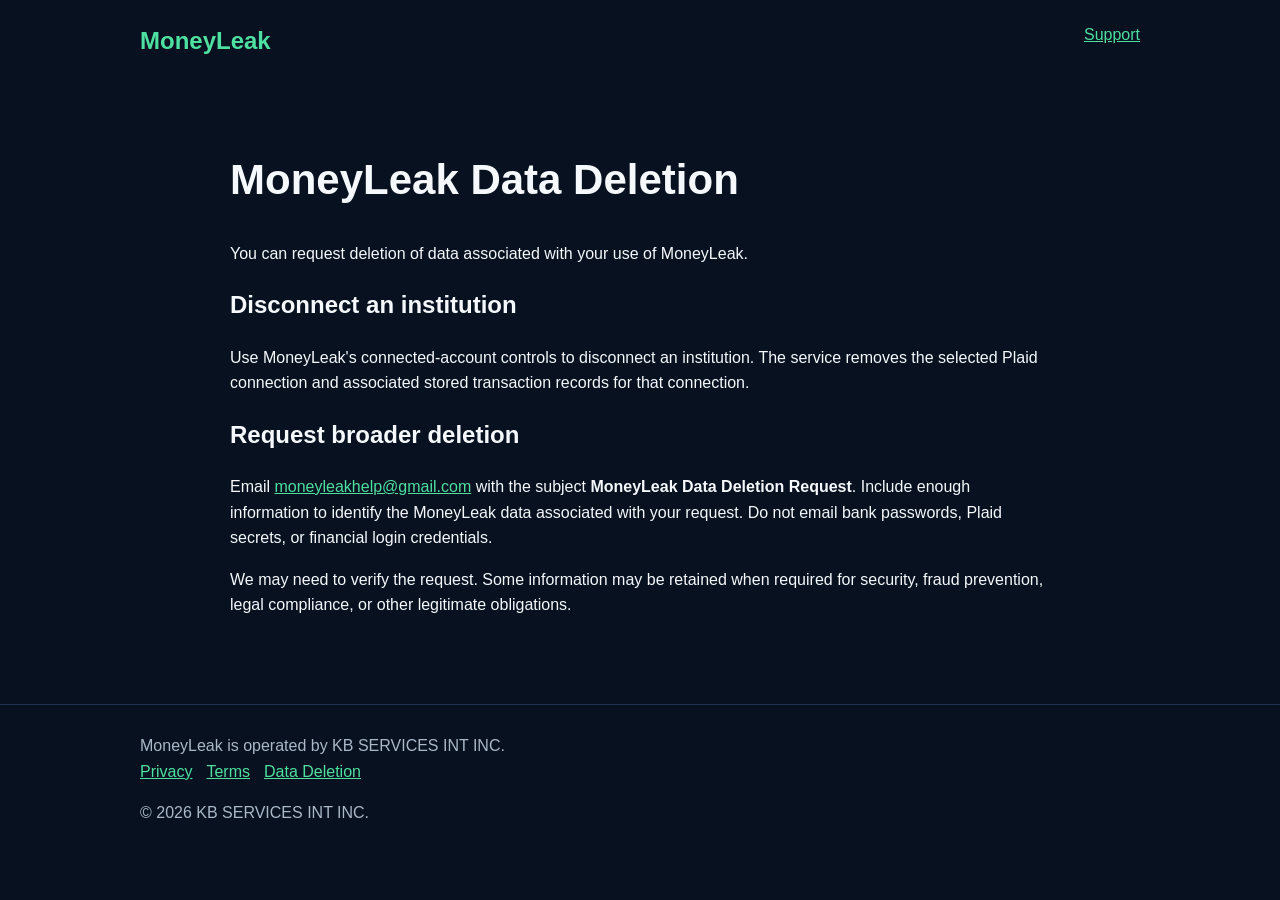
==== deletion.html @ 52f0b45a "Add files via upload" ====
<!doctype html><html><head><meta charset="utf-8"><meta name="viewport" content="width=device-width,initial-scale=1"><title>Data Deletion — MoneyLeak</title><link rel="stylesheet" href="style.css"></head><body><header class="wrap"><nav class="nav"><a class="brand" href="index.html">MoneyLeak</a><a href="mailto:moneyleakhelp@gmail.com">Support</a></nav></header><main class="wrap legal"><h1>MoneyLeak Data Deletion</h1><p>You can request deletion of data associated with your use of MoneyLeak.</p><h2>Disconnect an institution</h2><p>Use MoneyLeak's connected-account controls to disconnect an institution. The service removes the selected Plaid connection and associated stored transaction records for that connection.</p><h2>Request broader deletion</h2><p>Email <a href="mailto:moneyleakhelp@gmail.com?subject=MoneyLeak%20Data%20Deletion%20Request">moneyleakhelp@gmail.com</a> with the subject <strong>MoneyLeak Data Deletion Request</strong>. Include enough information to identify the MoneyLeak data associated with your request. Do not email bank passwords, Plaid secrets, or financial login credentials.</p><p>We may need to verify the request. Some information may be retained when required for security, fraud prevention, legal compliance, or other legitimate obligations.</p></main><footer><div class="wrap">MoneyLeak is operated by KB SERVICES INT INC.<br><a href="privacy.html">Privacy</a><a href="terms.html">Terms</a><a href="deletion.html">Data Deletion</a><p>© 2026 KB SERVICES INT INC.</p></div></footer></body></html>
---- style.css ----
body{margin:0;font-family:Arial,sans-serif;background:#07111f;color:#f5f8fc;line-height:1.6}a{color:#4ee0a0}.wrap{max-width:1000px;margin:auto;padding:0 22px}.nav{display:flex;justify-content:space-between;padding:22px 0}.brand{font-size:24px;font-weight:800;text-decoration:none}.hero{padding:70px 0}.hero h1{font-size:clamp(42px,7vw,72px);line-height:1.05;margin:10px 0}.muted{color:#aab8ca}.grid{display:grid;grid-template-columns:repeat(3,1fr);gap:18px;padding:25px 0 60px}.card{background:#0d1b2d;border:1px solid #20344d;border-radius:18px;padding:22px}.section{padding:50px 0;border-top:1px solid #20344d}.legal{max-width:820px;padding:35px 22px 70px}.legal h1{font-size:42px}footer{border-top:1px solid #20344d;padding:28px 0;color:#aab8ca}footer a{margin-right:14px}@media(max-width:700px){.grid{grid-template-columns:1fr}}
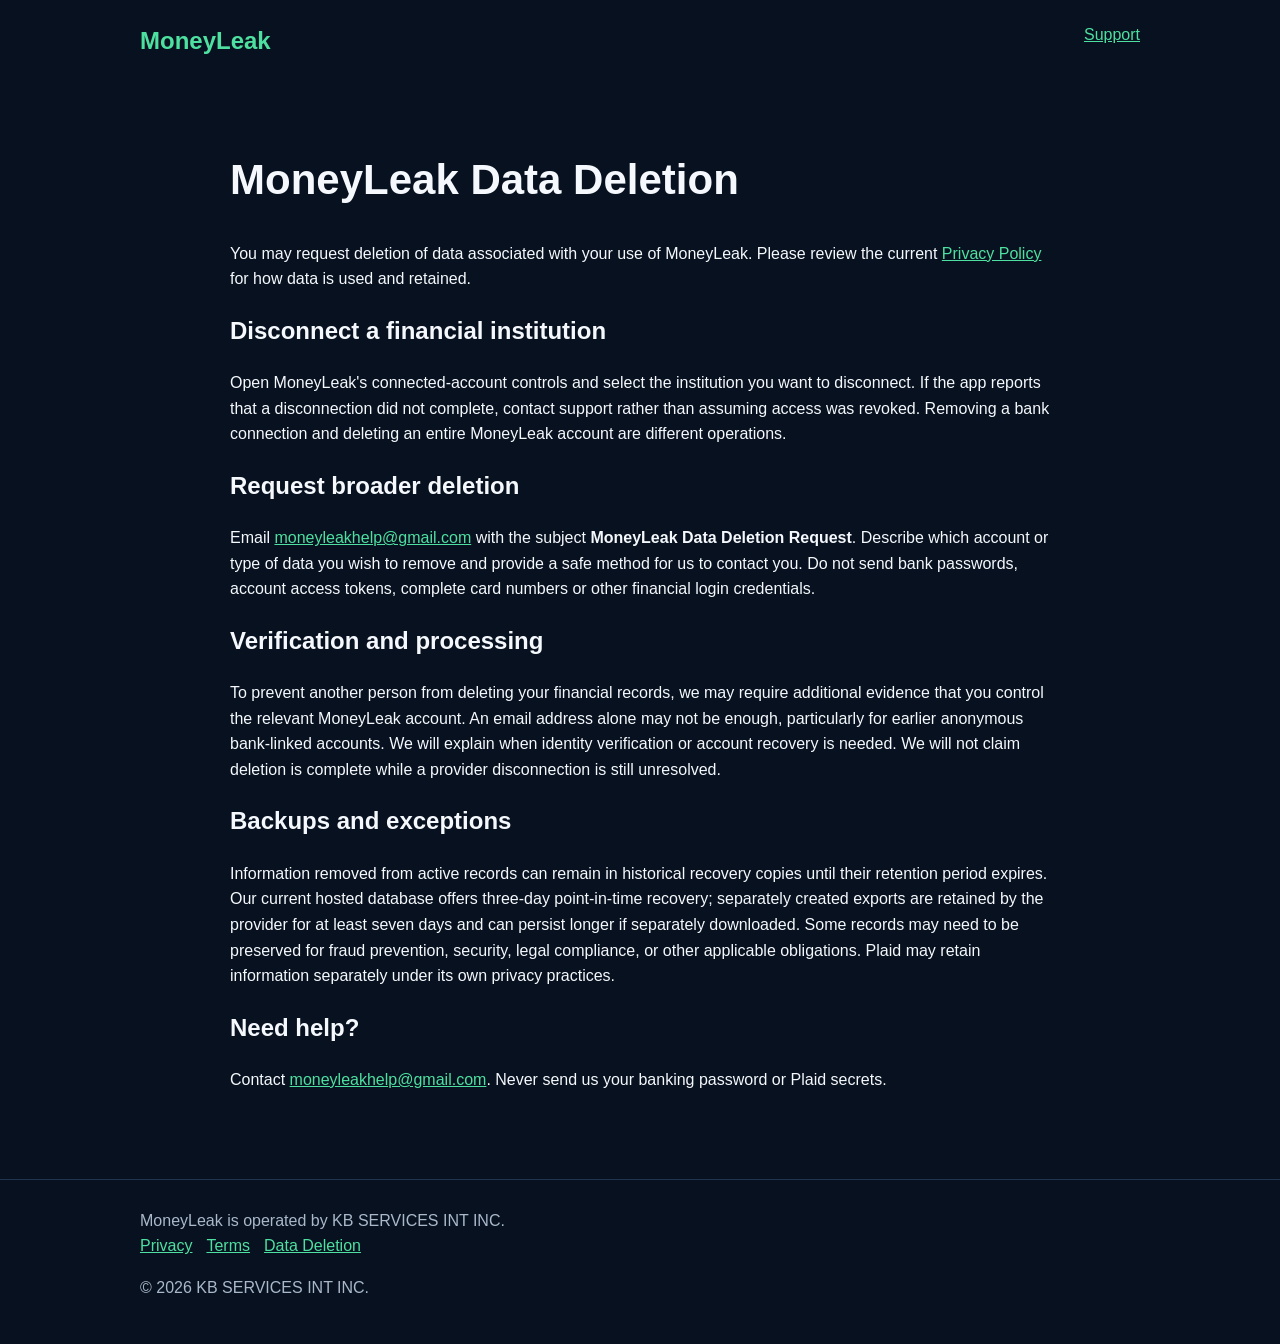
==== commit 37eadbc1: "Prepare honest identity verification, revocation and backup retention details on deletion request pa" ====
--- a/deletion.html
+++ b/deletion.html
@@ -1 +1,17 @@
-<!doctype html><html><head><meta charset="utf-8"><meta name="viewport" content="width=device-width,initial-scale=1"><title>Data Deletion — MoneyLeak</title><link rel="stylesheet" href="style.css"></head><body><header class="wrap"><nav class="nav"><a class="brand" href="index.html">MoneyLeak</a><a href="mailto:moneyleakhelp@gmail.com">Support</a></nav></header><main class="wrap legal"><h1>MoneyLeak Data Deletion</h1><p>You can request deletion of data associated with your use of MoneyLeak.</p><h2>Disconnect an institution</h2><p>Use MoneyLeak's connected-account controls to disconnect an institution. The service removes the selected Plaid connection and associated stored transaction records for that connection.</p><h2>Request broader deletion</h2><p>Email <a href="mailto:moneyleakhelp@gmail.com?subject=MoneyLeak%20Data%20Deletion%20Request">moneyleakhelp@gmail.com</a> with the subject <strong>MoneyLeak Data Deletion Request</strong>. Include enough information to identify the MoneyLeak data associated with your request. Do not email bank passwords, Plaid secrets, or financial login credentials.</p><p>We may need to verify the request. Some information may be retained when required for security, fraud prevention, legal compliance, or other legitimate obligations.</p></main><footer><div class="wrap">MoneyLeak is operated by KB SERVICES INT INC.<br><a href="privacy.html">Privacy</a><a href="terms.html">Terms</a><a href="deletion.html">Data Deletion</a><p>© 2026 KB SERVICES INT INC.</p></div></footer></body></html>+<!doctype html>
+<html lang="en"><head><meta charset="utf-8"><meta name="viewport" content="width=device-width,initial-scale=1"><title>Data Deletion — MoneyLeak</title><link rel="stylesheet" href="style.css"></head>
+<body><header class="wrap"><nav class="nav"><a class="brand" href="index.html">MoneyLeak</a><a href="mailto:moneyleakhelp@gmail.com">Support</a></nav></header>
+<main class="wrap legal">
+<h1>MoneyLeak Data Deletion</h1>
+<p>You may request deletion of data associated with your use of MoneyLeak. Please review the current <a href="privacy.html">Privacy Policy</a> for how data is used and retained.</p>
+<h2>Disconnect a financial institution</h2>
+<p>Open MoneyLeak's connected-account controls and select the institution you want to disconnect. If the app reports that a disconnection did not complete, contact support rather than assuming access was revoked. Removing a bank connection and deleting an entire MoneyLeak account are different operations.</p>
+<h2>Request broader deletion</h2>
+<p>Email <a href="mailto:moneyleakhelp@gmail.com?subject=MoneyLeak%20Data%20Deletion%20Request">moneyleakhelp@gmail.com</a> with the subject <strong>MoneyLeak Data Deletion Request</strong>. Describe which account or type of data you wish to remove and provide a safe method for us to contact you. Do not send bank passwords, account access tokens, complete card numbers or other financial login credentials.</p>
+<h2>Verification and processing</h2>
+<p>To prevent another person from deleting your financial records, we may require additional evidence that you control the relevant MoneyLeak account. An email address alone may not be enough, particularly for earlier anonymous bank-linked accounts. We will explain when identity verification or account recovery is needed. We will not claim deletion is complete while a provider disconnection is still unresolved.</p>
+<h2>Backups and exceptions</h2>
+<p>Information removed from active records can remain in historical recovery copies until their retention period expires. Our current hosted database offers three-day point-in-time recovery; separately created exports are retained by the provider for at least seven days and can persist longer if separately downloaded. Some records may need to be preserved for fraud prevention, security, legal compliance, or other applicable obligations. Plaid may retain information separately under its own privacy practices.</p>
+<h2>Need help?</h2>
+<p>Contact <a href="mailto:moneyleakhelp@gmail.com">moneyleakhelp@gmail.com</a>. Never send us your banking password or Plaid secrets.</p>
+</main><footer><div class="wrap">MoneyLeak is operated by KB SERVICES INT INC.<br><a href="privacy.html">Privacy</a><a href="terms.html">Terms</a><a href="deletion.html">Data Deletion</a><p>© 2026 KB SERVICES INT INC.</p></div></footer></body></html>
